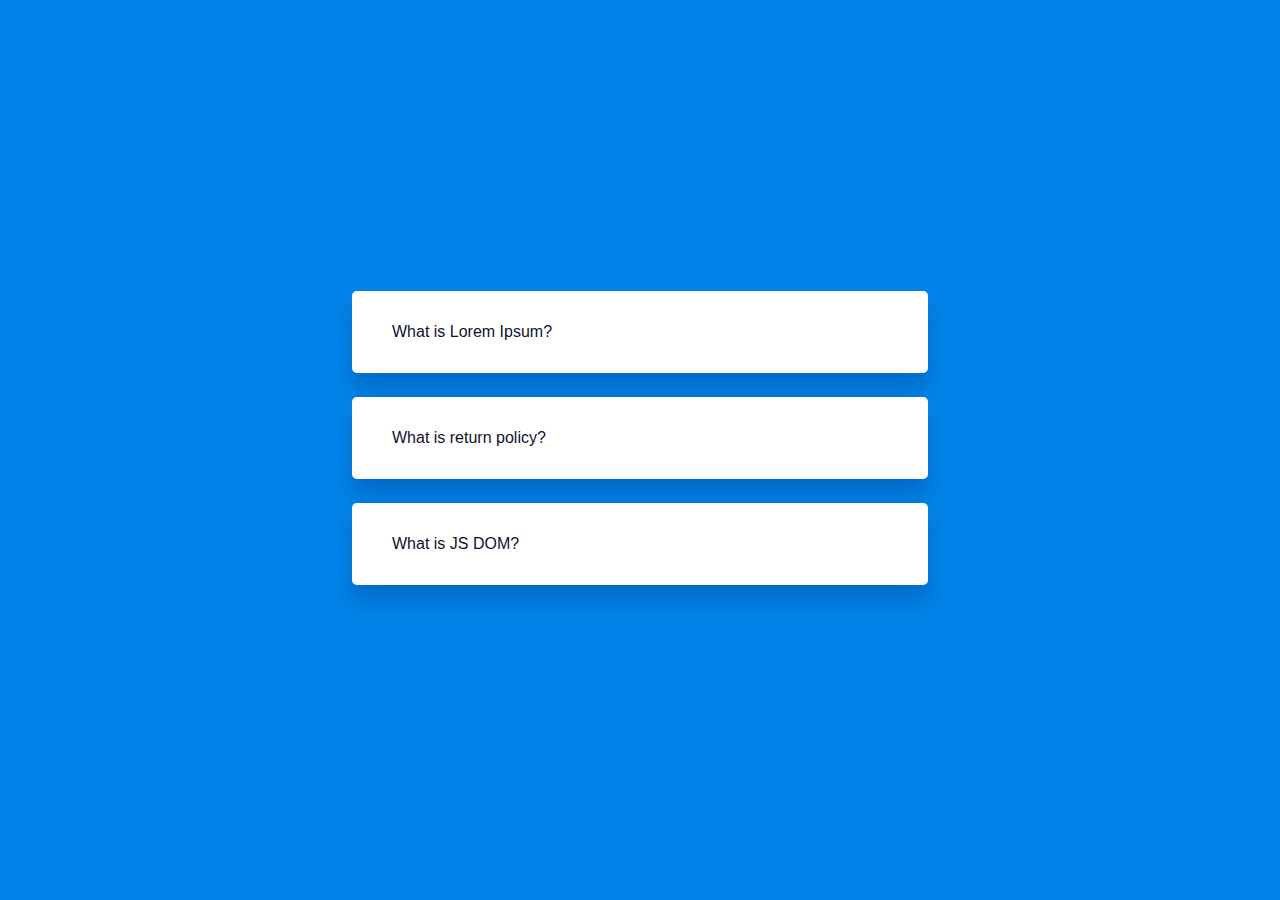
==== accordion/index.html @ 09442535 "added accordion" ====
<!DOCTYPE html>
<html lang="en">
	<head>
		<meta charset="UTF-8" />
		<meta
			name="viewport"
			content="width=device-width, initial-scale=1.0" />
		<link
			rel="stylesheet"
			href="styles.css" />

		<!-- font awesome -->
		<link
			rel="stylesheet"
			href="https://cdnjs.cloudflare.com/ajax/libs/font-awesome/6.4.2/css/all.min.css"
			integrity="sha512-z3gLpd7yknf1YoNbCzqRKc4qyor8gaKU1qmn+CShxbuBusANI9QpRohGBreCFkKxLhei6S9CQXFEbbKuqLg0DA=="
			crossorigin="anonymous"
			referrerpolicy="no-referrer" />

		<title>JavaScript Accordion</title>
	</head>
	<body>
		<div class="container">
			<div class="wrapper">
				<button class="toggle">
					What is Lorem Ipsum? <i class="fa-solid fa-plus icon"></i>
				</button>
				<div class="content">
					<p>
						Lorem ipsum, dolor sit amet consectetur adipisicing elit. Fuga quod
						veniam deserunt iste odit nobis blanditiis quaerat ad neque
						molestias vitae sint dolore et quasi voluptatum saepe iusto,
						architecto, mollitia perferendis, minima dolores incidunt maxime?
						Vitae, sapiente. Impedit odio at alias, quae reprehenderit repellat
						sapiente asperiores vitae nobis perferendis soluta.
					</p>
				</div>
			</div>
			<div class="wrapper">
				<button class="toggle">
					What is return policy? <i class="fa-solid fa-plus icon"></i>
				</button>
				<div class="content">
					<p>
						Lorem ipsum, dolor sit amet consectetur adipisicing elit. Fuga quod
						veniam deserunt iste odit nobis blanditiis quaerat ad neque
						molestias vitae sint dolore et quasi voluptatum saepe iusto,
						architecto, mollitia perferendis, minima dolores incidunt maxime?
						Vitae, sapiente. Impedit odio at alias, quae reprehenderit repellat
						sapiente asperiores vitae nobis perferendis soluta.
					</p>
				</div>
			</div>
			<div class="wrapper">
				<button class="toggle">
					What is JS DOM? <i class="fa-solid fa-plus icon"></i>
				</button>
				<div class="content">
					<p>
						Lorem ipsum, dolor sit amet consectetur adipisicing elit. Fuga quod
						veniam deserunt iste odit nobis blanditiis quaerat ad neque
						molestias vitae sint dolore et quasi voluptatum saepe iusto,
						architecto, mollitia perferendis, minima dolores incidunt maxime?
						Vitae, sapiente. Impedit odio at alias, quae reprehenderit repellat
						sapiente asperiores vitae nobis perferendis soluta.
					</p>
				</div>
			</div>
		</div>

		<!-- javascript -->
		<script src="app.js"></script>
	</body>
</html>
---- accordion/styles.css ----
*,
*::after,
*::before {
	padding: 0;
	margin: 0;
	box-sizing: border-box;
}

body {
	background-color: #0084e9;
}

.container {
	width: 45%;
	min-width: 500px;
	position: absolute;
	transform: translate(-50%, -50%);
	top: 50%;
	left: 50%;
}

.wrapper {
	background-color: #fff;
	margin-bottom: 1.5rem;
	padding: 1rem 2.5rem;
	border-radius: 0.3rem;
	box-shadow: 0 15px 25px rgba(0, 0, 50, 0.2);
}

.toggle,
.content {
	font-family: 'Lucida Sans', 'Lucida Sans Regular', 'Lucida Grande',
		'Lucida Sans Unicode', Geneva, Verdana, sans-serif;
}

.toggle {
	width: 100%;
	background-color: transparent;
	display: flex;
	align-items: center;
	justify-content: space-between;
	font-size: 1rem;
	color: #111130;
	border: none;
	outline: none;
	cursor: pointer;
	padding: 1rem 0;
}

.content {
	position: relative;
	font-size: 0.8rem;
	text-align: justify;
	line-height: 1.5rem;
	overflow: hidden;
	height: 0;
	transition: all 0.5s ease-in;
}
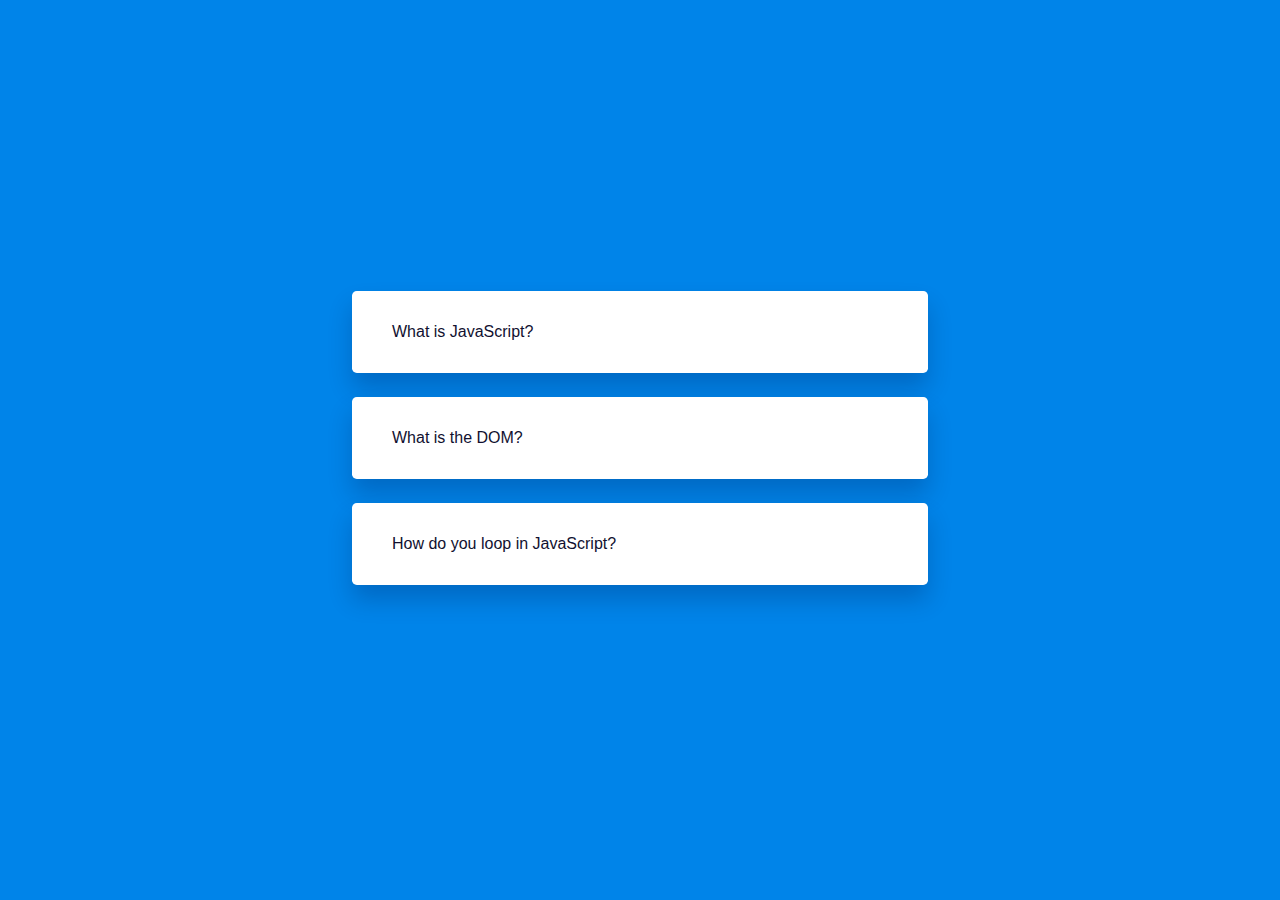
==== commit d48cc859: "added dynamic data" ====
--- a/accordion/index.html
+++ b/accordion/index.html
@@ -20,53 +20,7 @@
 		<title>JavaScript Accordion</title>
 	</head>
 	<body>
-		<div class="container">
-			<div class="wrapper">
-				<button class="toggle">
-					What is Lorem Ipsum? <i class="fa-solid fa-plus icon"></i>
-				</button>
-				<div class="content">
-					<p>
-						Lorem ipsum, dolor sit amet consectetur adipisicing elit. Fuga quod
-						veniam deserunt iste odit nobis blanditiis quaerat ad neque
-						molestias vitae sint dolore et quasi voluptatum saepe iusto,
-						architecto, mollitia perferendis, minima dolores incidunt maxime?
-						Vitae, sapiente. Impedit odio at alias, quae reprehenderit repellat
-						sapiente asperiores vitae nobis perferendis soluta.
-					</p>
-				</div>
-			</div>
-			<div class="wrapper">
-				<button class="toggle">
-					What is return policy? <i class="fa-solid fa-plus icon"></i>
-				</button>
-				<div class="content">
-					<p>
-						Lorem ipsum, dolor sit amet consectetur adipisicing elit. Fuga quod
-						veniam deserunt iste odit nobis blanditiis quaerat ad neque
-						molestias vitae sint dolore et quasi voluptatum saepe iusto,
-						architecto, mollitia perferendis, minima dolores incidunt maxime?
-						Vitae, sapiente. Impedit odio at alias, quae reprehenderit repellat
-						sapiente asperiores vitae nobis perferendis soluta.
-					</p>
-				</div>
-			</div>
-			<div class="wrapper">
-				<button class="toggle">
-					What is JS DOM? <i class="fa-solid fa-plus icon"></i>
-				</button>
-				<div class="content">
-					<p>
-						Lorem ipsum, dolor sit amet consectetur adipisicing elit. Fuga quod
-						veniam deserunt iste odit nobis blanditiis quaerat ad neque
-						molestias vitae sint dolore et quasi voluptatum saepe iusto,
-						architecto, mollitia perferendis, minima dolores incidunt maxime?
-						Vitae, sapiente. Impedit odio at alias, quae reprehenderit repellat
-						sapiente asperiores vitae nobis perferendis soluta.
-					</p>
-				</div>
-			</div>
-		</div>
+		<div class="container"></div>
 
 		<!-- javascript -->
 		<script src="app.js"></script>
